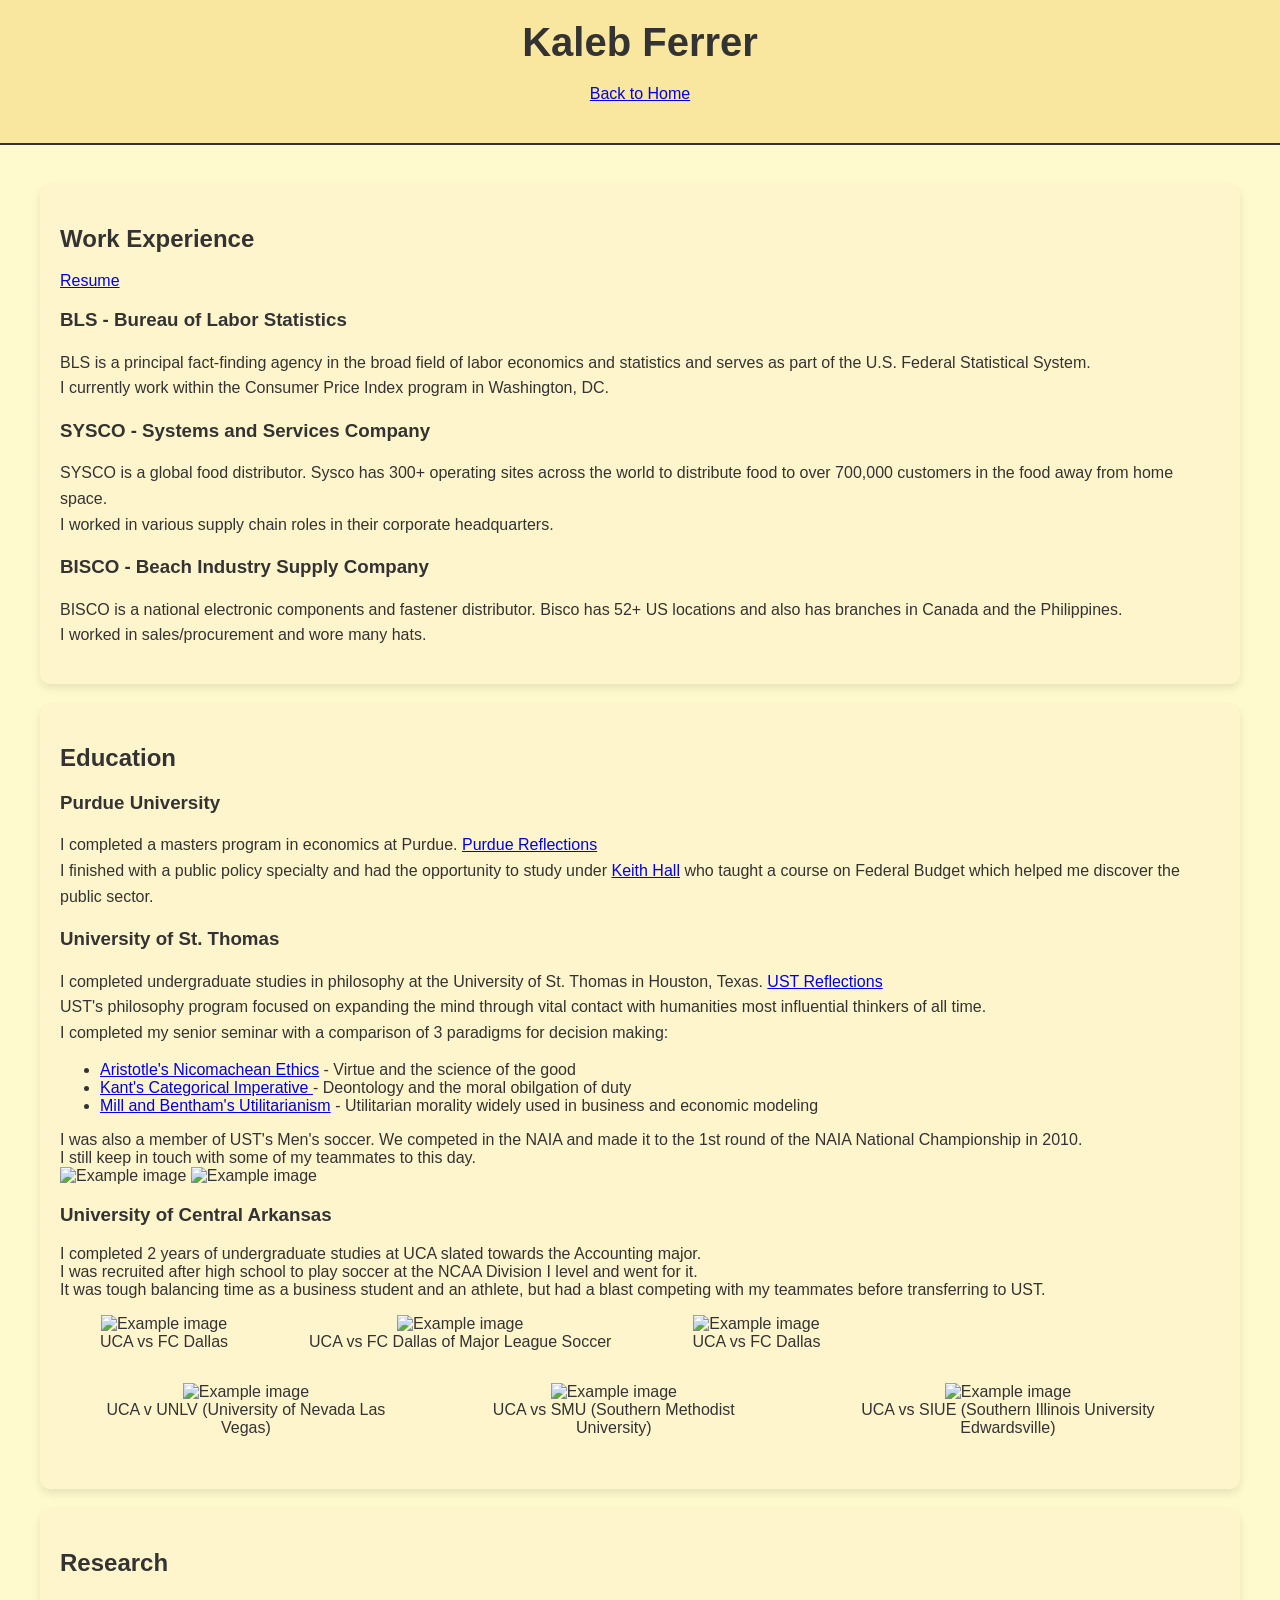
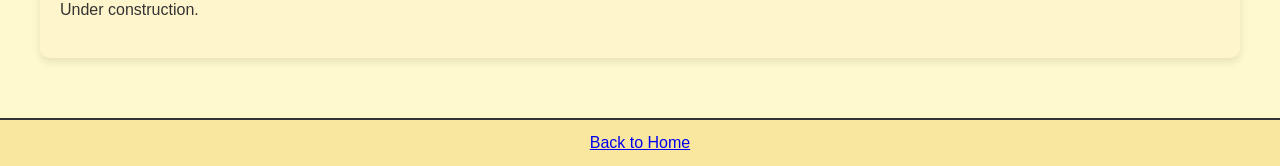
==== aboutme.html @ 37a84344 "Add html update" ====
<!DOCTYPE html>
<html lang="en">
<head>
  <!-- Google tag (gtag.js) -->
  <script async src="https://www.googletagmanager.com/gtag/js?id=G-XNBZ5X09QJ"></script>
  <script>
    window.dataLayer = window.dataLayer || [];
    function gtag(){dataLayer.push(arguments);}
    gtag('js', new Date());
  
    gtag('config', 'G-XNBZ5X09QJ');
  </script>
  
    <meta charset="UTF-8">
    <meta name="viewport" content="width=device-width, initial-scale=1.0">
    <title>Posts - Kaleb Ferrer</title>

    <style>
        /* General styles */
        body {
          margin: 0;
          font-family: 'Trebuchet MS', sans-serif; /* Friendly, smart-casual font */
          background-color: #fffacd; /* Light yellow background */
          color: #333; /* Dark gray/black text */
        }
    
        header {
          background-color: #f9e79f; /* Slightly darker yellow for header */
          padding: 20px;
          text-align: center;
          border-bottom: 2px solid #333; /* Dark border for a clean look */
        }
    
        h1 {
          margin: 0;
          color: #333; /* Black text for the header */
          font-size: 2.5em;
        }
    
        main {
          padding: 40px;
        }
    
        section {
          background-color: #fff5cc; /* Very light yellow for sections */
          padding: 20px;
          margin-bottom: 20px;
          border-radius: 10px;
          box-shadow: 0 4px 8px rgba(0, 0, 0, 0.1); /* Subtle shadow for depth */
        }
    
        h2 {
          color: #333; /* Dark gray/black for section headers */
        }
    
        p {
          color: #333; /* Dark gray text */
          line-height: 1.6;
        }
    
        footer {
          background-color: #f9e79f; /* Same yellow as the header */
          padding: 10px;
          text-align: center;
          border-top: 2px solid #333; /* Consistent border */
        }
    
        footer p {
          margin: 0;
          color: #333;
        }

        .image-container {
        display: flex; /* Arrange items in a row */
        gap: 1px; /* Add spacing between images */
        justify-content: left; /* Center images */
        align-items: center; /* Align images vertically */
    }
    .image-container figure {
        text-align: center; /* Center the caption */
    }
    .image-container img {
        height: auto; /* Maintain aspect ratio */
    }



      </style>
</head>

<body>
    <header>
      <h1>Kaleb Ferrer</h1>
      <p><a href="/Users/kalebferrer/python/website/kalebferrer.github.io/index.html">Back to Home</a></p>
    </header>
    <main>
        <section>
            <h2>Work Experience</h2>
            <a href="https://1drv.ms/w/c/e05226162bf743d7/ERUPzXyvdppJgYLnroXJLGEB3n8kUb2WEgnwNav8ZUw24g?e=Dl056m">Resume</a>
            <p>
          
            <h3>BLS - Bureau of Labor Statistics</h3>
            <p> BLS is a principal fact-finding agency in the broad field of labor economics and statistics and serves as part of the U.S. Federal Statistical System. <br>
                 I currently work within the Consumer Price Index program in Washington, DC. <!-- <a href="https://1drv.ms/w/c/e05226162bf743d7/EREQiXhl6JROoz8VFZ08kiMB7CS0mIlUuRthgKuTBVCUYA?e=EJUcfw">BLS Reflections</a> </p> -->
                 
            <h3>SYSCO - Systems and Services Company</h3>
            <p>SYSCO is a global food distributor. Sysco has 300+ operating sites across the world to distribute food to over 700,000 customers in the food away from home space. <br>
               I worked in various supply chain roles in their corporate headquarters.<!-- <a href="https://1drv.ms/w/c/e05226162bf743d7/ES1XQ4mkR51OoaBAlTNjs5oBiWqtdVg0Z9HFoCnjzcHzyQ?e=7ulbG9">Sysco Reflections</a> -->
            </p>
            <h3>BISCO - Beach Industry Supply Company</h3>
            <p>BISCO is a national electronic components and fastener distributor. Bisco has 52+ US locations and also has branches in Canada and the Philippines. <br>
               I worked in sales/procurement and wore many hats. 
                <!-- <a href="https://1drv.ms/w/c/e05226162bf743d7/EY0v3m-BATBElPPO7ykZ26QB5_2a86gEk_a5zH0p3IQSSA?e=0nZUop">Bisco Reflections</a> -->
            
            </p>

        </p>

        </section>
        
      <section>
        <h2>Education</h2>
            <h3>Purdue University</h3>
            <p>I completed a masters program in economics at Purdue. <a href="https://1drv.ms/w/c/e05226162bf743d7/ESpcdoFViX5NmDC5QaP2WCsBmC0lpMdkTX6qdoTlagQ69Q?e=m2bmxZ">Purdue Reflections</a><br> 
              I finished with a public policy specialty and had the opportunity to study under <a href="https://en.wikipedia.org/wiki/Keith_Hall_(economist)">Keith Hall</a> who taught a course on Federal Budget which helped me discover the public sector.  
               <nav>
            <h3>University of St. Thomas</h3>
            <p>I completed undergraduate studies in philosophy at the University of St. Thomas in Houston, Texas. <a href="https://1drv.ms/w/c/e05226162bf743d7/EY_l_EwYHyxEm9il8U0NpWkBwG5Cz_DxbDvhFwVLte-a9g?e=K2E1C2">UST Reflections</a><br> 
              UST's philosophy program focused on expanding the mind through vital contact with humanities most influential thinkers of all time. <br>
              I completed my senior seminar with a comparison of 3 paradigms for decision making:
              <ul> 
                <li><a href="https://en.wikipedia.org/wiki/Nicomachean_Ethics">Aristotle's Nicomachean Ethics</a> - Virtue and the science of the good </li> 
                <li><a href="https://plato.stanford.edu/entries/kant-moral/">Kant's Categorical Imperative </a> - Deontology and the moral obilgation of duty </li> 
                <li><a href="https://en.wikipedia.org/wiki/Utilitarianism">Mill and Bentham's Utilitarianism</a> - Utilitarian morality widely used in business and economic modeling </li>
                </ul> 
                I was also a member of UST's Men's soccer. We competed in the NAIA and made it to the 1st round of the NAIA National Championship in 2010. <br>
                 I still keep in touch with some of my teammates to this day. <br>
                <img src="ust.png" alt="Example image" width="395">
                <img src="ust2.png" alt="Example image" width="350">

            <h3>University of Central Arkansas</h3>
            I completed 2 years of undergraduate studies at UCA slated towards the Accounting major. <br>
            I was recruited after high school to play soccer at the NCAA Division I level and went for it. <br>
            It was tough balancing time as a business student and an athlete, but had a blast competing with my teammates before transferring to UST.<br>
            
        <div class="image-container"> 
            <figure>
            <img src="uca2.png" alt="Example image" width="395">
            <figcaption> UCA vs FC Dallas</figcaption>
            </figure>
            <figure>
            <img src="uca1.png" alt="Example image" width="620">
            <figcaption> UCA vs FC Dallas of Major League Soccer</figcaption>
            </figure>
            <figure>
            <img src="uca5.png" alt="Example image" width="395">
            <figcaption> UCA vs FC Dallas</figcaption>
            </figure>
        </div>
        
        <div class="image-container"> 
            <figure>
                <img src="uca3.png" alt="Example image" width="395">
                <figcaption>UCA v UNLV (University of Nevada Las Vegas)</figcaption>
                </figure>
            </figure>
            <figure>
            <img src="uca4.png" alt="Example image" width="550">
            <figcaption> UCA vs SMU (Southern Methodist University)</figcaption>
            </figure>
            <figure>
                <img src="uca6.png" alt="Example image" width="350">
                <figcaption> UCA vs SIUE (Southern Illinois University Edwardsville)</figcaption>
                </figure>
        </div>

        </nav>
        </p>
      </section>

      <section>
        <h2>Research</h2>
        <p>Under construction.</p>
    </section>

    </main>
    <footer>
      <p><a href="/Users/kalebferrer/python/website/kalebferrer.github.io/index.html">Back to Home</a></p>
    </footer>
  </body>
  </html>
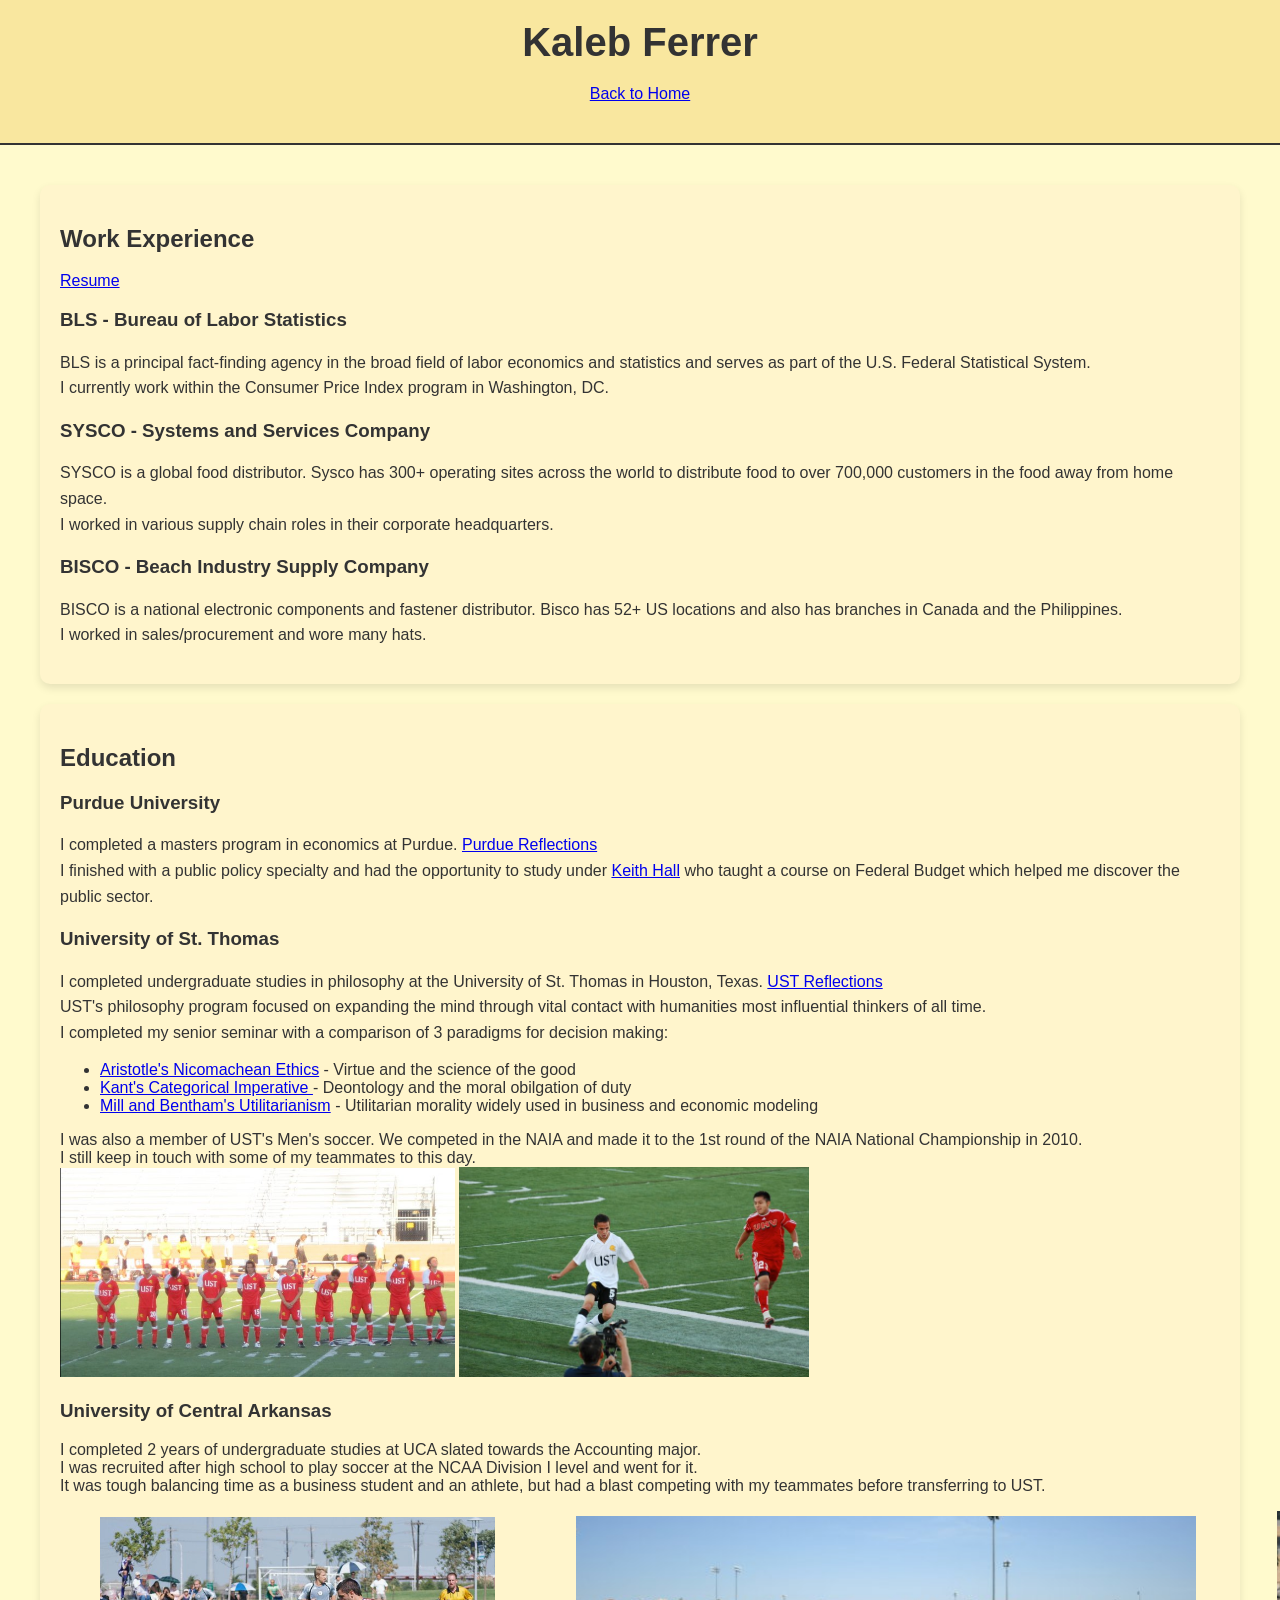
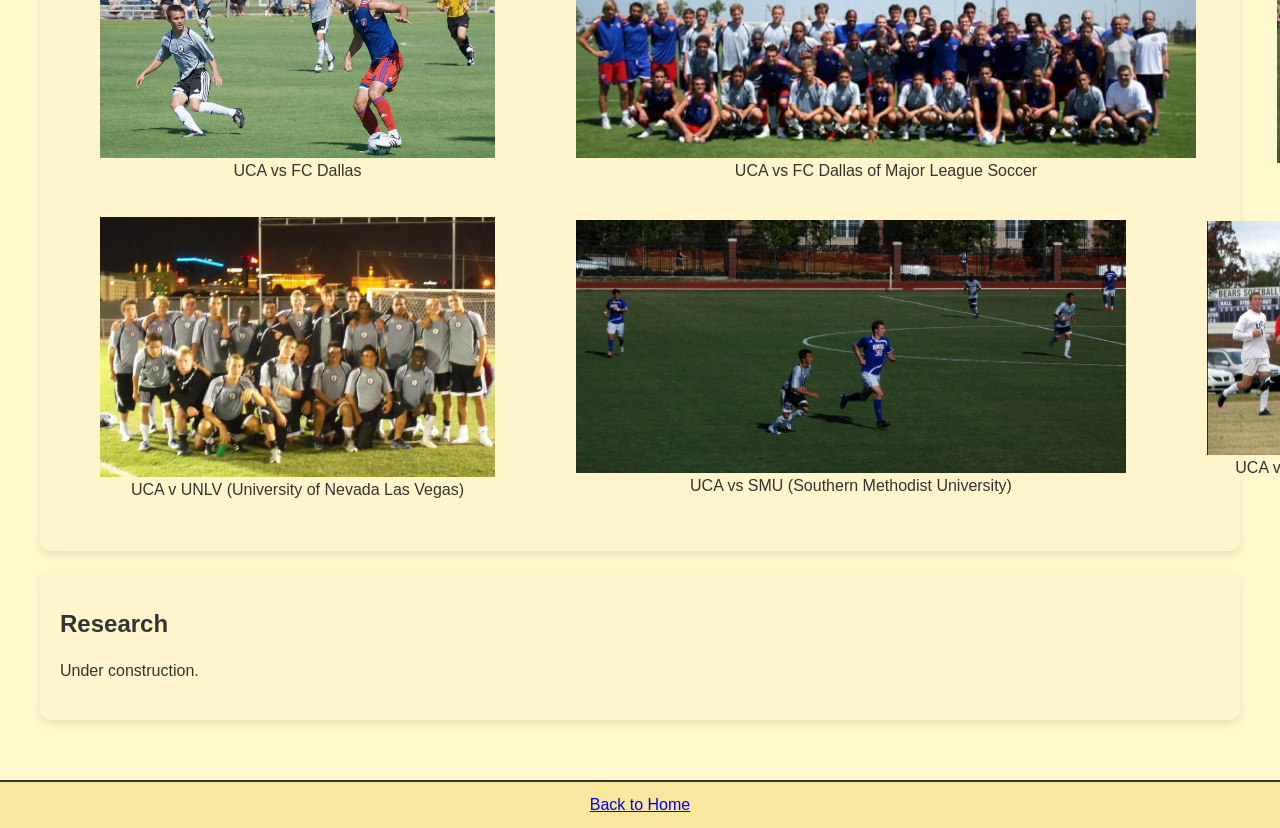
==== commit 2adeb754: "Update aboutme.hmtl" ====
--- a/aboutme.html
+++ b/aboutme.html
@@ -91,7 +91,7 @@
 <body>
     <header>
       <h1>Kaleb Ferrer</h1>
-      <p><a href="/Users/kalebferrer/python/website/kalebferrer.github.io/index.html">Back to Home</a></p>
+      <p><a href="https://kalebferrer.com/">Back to Home</a></p>
     </header>
     <main>
         <section>
